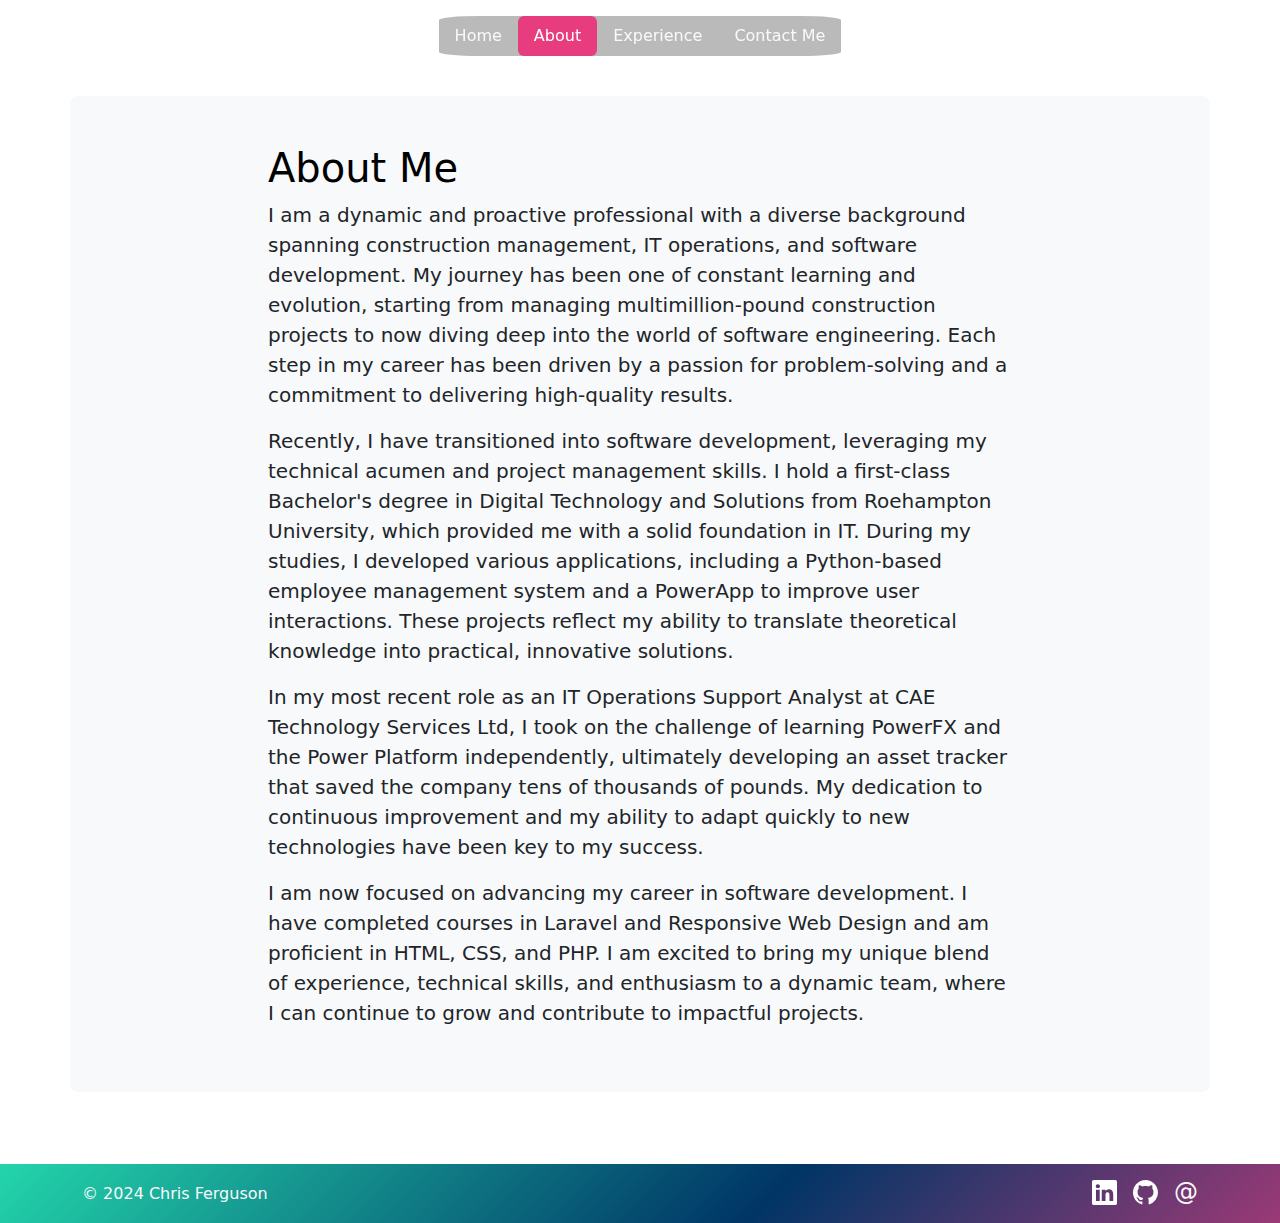
==== public/about.html @ 390cb806 "Add files via upload" ====
<!DOCTYPE html>
<html lang="en">
<head>
    <meta charset="UTF-8">
    <meta name="viewport" content="width=device-width, initial-scale=1.0">
    <title>Chris Ferguson</title>
    <link href="https://cdn.jsdelivr.net/npm/bootstrap@5.3.3/dist/css/bootstrap.min.css" rel="stylesheet" integrity="sha384-QWTKZyjpPEjISv5WaRU9OFeRpok6YctnYmDr5pNlyT2bRjXh0JMhjY6hW+ALEwIH" crossorigin="anonymous">
    <link rel="stylesheet" href="../styles.css"></head>
<body>
     <!-- Nav bar -->
 <section id="navbar">
    <div class="container fixed-top ">
        <header class="d-flex justify-content-center py-3">
          <ul class="nav nav-pills">
            <li class="nav-item"><a href="../index.html" class="nav-link text-light" aria-current="page">Home</a></li>
            <li class="nav-item"><a href="#" class="nav-link active">About</a></li>
            <li class="nav-item"><a href="./work-experience.html" class="nav-link text-light">Experience</a></li>
            <li class="nav-item"><a href="./contact-me.html" class="nav-link text-light">Contact Me</a></li>
            
          </ul>
        </header>
      </div>
</section>

<!-- Main Body -->
<section>
    <div class="p-5 mx-auto ">
        <div class="container mt-5 py-5 bg-body-tertiary rounded-3">
          <h1 class="text-body-emphasis col-lg-8 mx-auto ">About Me</h1>
          <p class="col-lg-8 mx-auto lead">
            I am a dynamic and proactive professional with a diverse background spanning construction management, IT operations, and software development. My journey has been one of constant learning and evolution, starting from managing multimillion-pound construction projects to now diving deep into the world of software engineering. Each step in my career has been driven by a passion for problem-solving and a commitment to delivering high-quality results.</p>

<p class="col-lg-8 mx-auto lead">Recently, I have transitioned into software development, leveraging my technical acumen and project management skills. I hold a first-class Bachelor's degree in Digital Technology and Solutions from Roehampton University, which provided me with a solid foundation in IT. During my studies, I developed various applications, including a Python-based employee management system and a PowerApp to improve user interactions. These projects reflect my ability to translate theoretical knowledge into practical, innovative solutions.</p>

<p class="col-lg-8 mx-auto lead">In my most recent role as an IT Operations Support Analyst at CAE Technology Services Ltd, I took on the challenge of learning PowerFX and the Power Platform independently, ultimately developing an asset tracker that saved the company tens of thousands of pounds. My dedication to continuous improvement and my ability to adapt quickly to new technologies have been key to my success.</p>

<p class="col-lg-8 mx-auto lead">
  I am now focused on advancing my career in software development. I have completed courses in Laravel and Responsive Web Design and am proficient in HTML, CSS, and PHP. I am excited to bring my unique blend of experience, technical skills, and enthusiasm to a dynamic team, where I can continue to grow and contribute to impactful projects.
</p>
        </div>
      </div>
</section>

<!-- Footer -->

<section id="footer" class="gradient-background">
    <div class="container">
        <footer class="d-flex flex-wrap justify-content-between align-items-center py-3 mt-4 ">
          <div class="col-md-4 d-flex align-items-center">
            
            <span class="mb-3 mb-md-0 text-light">© 2024 Chris Ferguson</span>
          </div>
      
          <ul class="nav col-md-4 justify-content-end list-unstyled d-flex">
            <li class="ms-3"><a class="text-body-secondary" target="_blank" href="https://www.linkedin.com/in/chris-ferguson-387781bb/"><svg xmlns="http://www.w3.org/2000/svg" width="25" height="25" fill="#fff" class="bi bi-linkedin" viewBox="0 0 16 16">
                <path d="M0 1.146C0 .513.526 0 1.175 0h13.65C15.474 0 16 .513 16 1.146v13.708c0 .633-.526 1.146-1.175 1.146H1.175C.526 16 0 15.487 0 14.854zm4.943 12.248V6.169H2.542v7.225zm-1.2-8.212c.837 0 1.358-.554 1.358-1.248-.015-.709-.52-1.248-1.342-1.248S2.4 3.226 2.4 3.934c0 .694.521 1.248 1.327 1.248zm4.908 8.212V9.359c0-.216.016-.432.08-.586.173-.431.568-.878 1.232-.878.869 0 1.216.662 1.216 1.634v3.865h2.401V9.25c0-2.22-1.184-3.252-2.764-3.252-1.274 0-1.845.7-2.165 1.193v.025h-.016l.016-.025V6.169h-2.4c.03.678 0 7.225 0 7.225z"/>
              </svg></a></li>
            <li class="ms-3"><a class="text-body-secondary" target="_blank" href="https://github.com/GreyWolf-77"><svg xmlns="http://www.w3.org/2000/svg" width="25" height="25" fill="#fff" class="bi bi-github" viewBox="0 0 16 16">
                <path d="M8 0C3.58 0 0 3.58 0 8c0 3.54 2.29 6.53 5.47 7.59.4.07.55-.17.55-.38 0-.19-.01-.82-.01-1.49-2.01.37-2.53-.49-2.69-.94-.09-.23-.48-.94-.82-1.13-.28-.15-.68-.52-.01-.53.63-.01 1.08.58 1.23.82.72 1.21 1.87.87 2.33.66.07-.52.28-.87.51-1.07-1.78-.2-3.64-.89-3.64-3.95 0-.87.31-1.59.82-2.15-.08-.2-.36-1.02.08-2.12 0 0 .67-.21 2.2.82.64-.18 1.32-.27 2-.27s1.36.09 2 .27c1.53-1.04 2.2-.82 2.2-.82.44 1.1.16 1.92.08 2.12.51.56.82 1.27.82 2.15 0 3.07-1.87 3.75-3.65 3.95.29.25.54.73.54 1.48 0 1.07-.01 1.93-.01 2.2 0 .21.15.46.55.38A8.01 8.01 0 0 0 16 8c0-4.42-3.58-8-8-8"/>
              </svg></a></li>
            <li class="ms-3"><a class="text-light fs-4 m-0 p-0 text-decoration-none lh-1" target="_blank" href="mailto:chris_109@icloud.com">@</a></li>
          </ul>
        </footer>
      </div>

</section>
<script src="https://cdn.jsdelivr.net/npm/bootstrap@5.3.3/dist/js/bootstrap.bundle.min.js" integrity="sha384-YvpcrYf0tY3lHB60NNkmXc5s9fDVZLESaAA55NDzOxhy9GkcIdslK1eN7N6jIeHz" crossorigin="anonymous"></script>

</body>
</html>
---- styles.css ----
/* gradient background code */
.gradient-background {
	background: linear-gradient(-45deg, #FA8837, #e73c7e, #003566, #23d5ab);
	background-size: 180% 180%;
	animation: gradient 15s ease infinite;
	
}

@keyframes gradient {
	0% {
		background-position: 0% 50%;
	}
	50% {
		background-position: 100% 50%;
	}
	100% {
		background-position: 0% 50%;
	}
}

ul.nav a:hover { color: #aeacab !important; }
#navbar ul.nav {
    
      background-color: #00000045;
    border-radius: 10%;
    
  }

  .nav-pills .nav-link.active, .nav-pills .show>.nav-link {
    color: var(--bs-nav-pills-link-active-color);
    background-color: #e73c7e;
}

.card:hover{
    transform: translateY(-15px); 
  }

  #footer ul>li:hover{
    transform: translateY(-5px); 
    color: inherit !important;
  }
  #footer ul>li>a:hover{ 
    color: #fff !important;
  }

   .feature-icon a:hover{
    transform: translateY(-5px); 
    color: inherit !important;
  }
 /*  .card{
    min-width: 400px;
  } */
  
  /* #footer ul.nav >li{
    color: #fff;
    background-color: #fff;
  border-radius: 10%;
  
} */
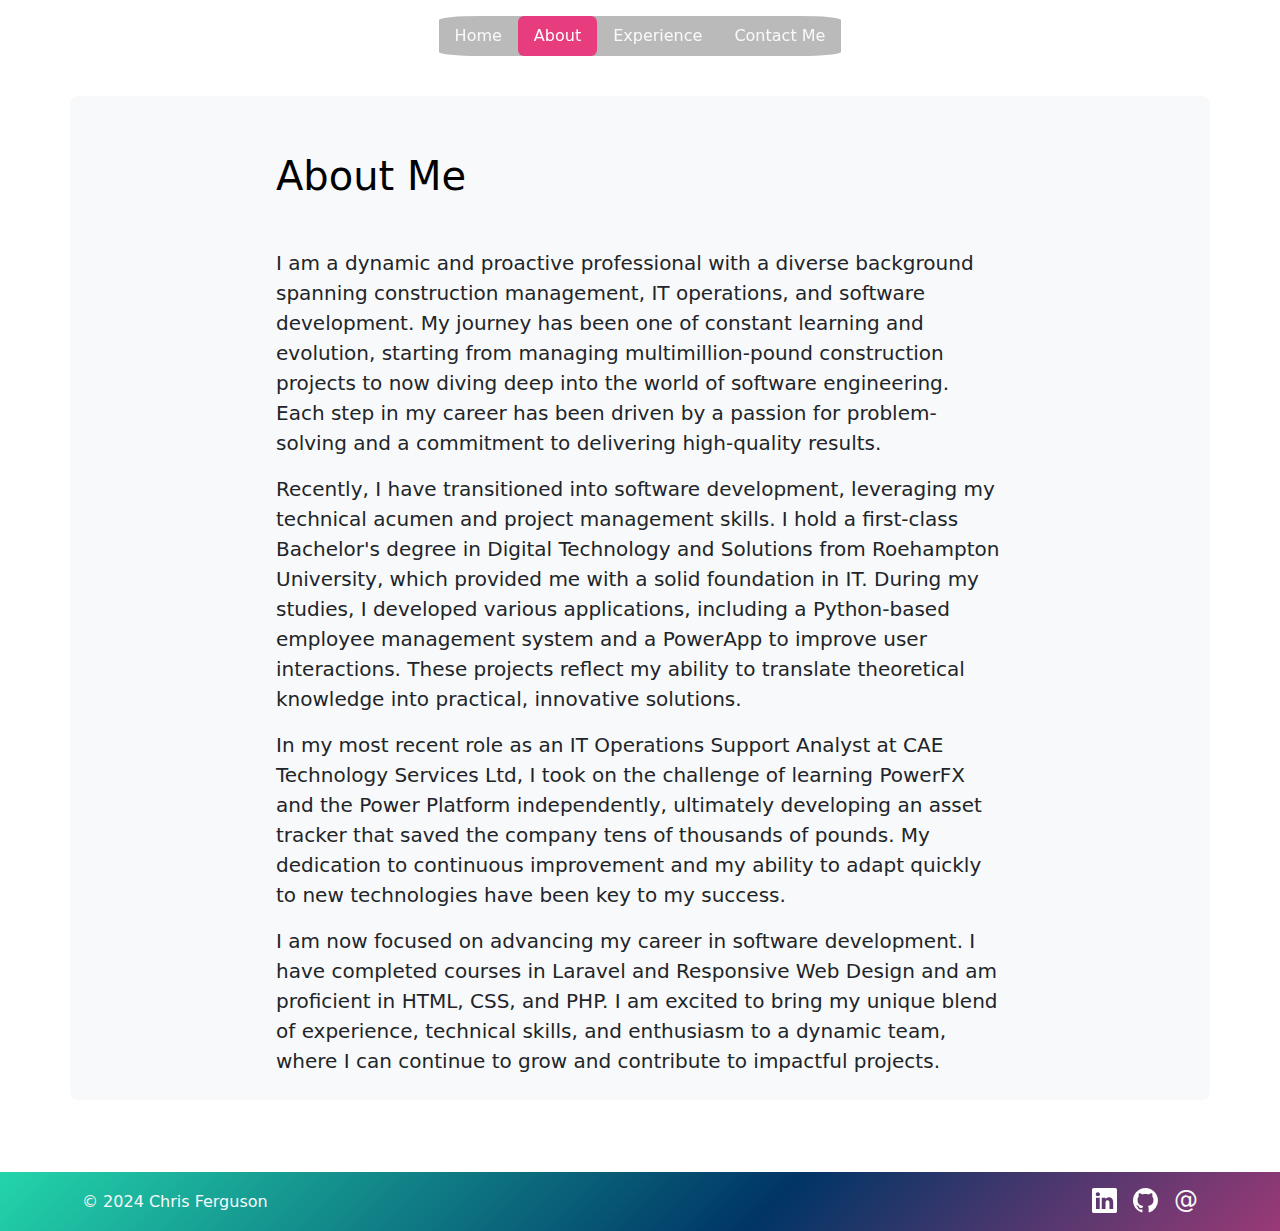
==== commit 9001ea6e: "Add files via upload" ====
--- a/public/about.html
+++ b/public/about.html
@@ -3,30 +3,30 @@
 <head>
     <meta charset="UTF-8">
     <meta name="viewport" content="width=device-width, initial-scale=1.0">
-    <title>Chris Ferguson</title>
+    <title>About</title>
     <link href="https://cdn.jsdelivr.net/npm/bootstrap@5.3.3/dist/css/bootstrap.min.css" rel="stylesheet" integrity="sha384-QWTKZyjpPEjISv5WaRU9OFeRpok6YctnYmDr5pNlyT2bRjXh0JMhjY6hW+ALEwIH" crossorigin="anonymous">
-    <link rel="stylesheet" href="../styles.css"></head>
+    <link rel="stylesheet" href="../styles.css">
+</head>
 <body>
      <!-- Nav bar -->
  <section id="navbar">
     <div class="container fixed-top ">
-        <header class="d-flex justify-content-center py-3">
+        <header class="d-flex justify-content-center py-3 ">
           <ul class="nav nav-pills">
             <li class="nav-item"><a href="../index.html" class="nav-link text-light" aria-current="page">Home</a></li>
             <li class="nav-item"><a href="#" class="nav-link active">About</a></li>
             <li class="nav-item"><a href="./work-experience.html" class="nav-link text-light">Experience</a></li>
             <li class="nav-item"><a href="./contact-me.html" class="nav-link text-light">Contact Me</a></li>
-            
           </ul>
         </header>
       </div>
 </section>
 
 <!-- Main Body -->
-<section>
-    <div class="p-5 mx-auto ">
-        <div class="container mt-5 py-5 bg-body-tertiary rounded-3">
-          <h1 class="text-body-emphasis col-lg-8 mx-auto ">About Me</h1>
+<section >
+    <div class="py-5  mx-auto ">
+        <div class="container col-xxl-8 mt-5 py-2 px-4 bg-body-tertiary rounded-3">
+          <h1 class="text-body-emphasis col-lg-8 mx-auto my-5">About Me</h1>
           <p class="col-lg-8 mx-auto lead">
             I am a dynamic and proactive professional with a diverse background spanning construction management, IT operations, and software development. My journey has been one of constant learning and evolution, starting from managing multimillion-pound construction projects to now diving deep into the world of software engineering. Each step in my career has been driven by a passion for problem-solving and a commitment to delivering high-quality results.</p>
 
@@ -42,6 +42,7 @@
 </section>
 
 <!-- Footer -->
+
 
 <section id="footer" class="gradient-background">
     <div class="container">
@@ -62,7 +63,6 @@
           </ul>
         </footer>
       </div>
-
 </section>
 <script src="https://cdn.jsdelivr.net/npm/bootstrap@5.3.3/dist/js/bootstrap.bundle.min.js" integrity="sha384-YvpcrYf0tY3lHB60NNkmXc5s9fDVZLESaAA55NDzOxhy9GkcIdslK1eN7N6jIeHz" crossorigin="anonymous"></script>
 
--- a/styles.css
+++ b/styles.css
@@ -43,17 +43,12 @@
     color: #fff !important;
   }
 
-   .feature-icon a:hover{
+   .hover-effect:hover{
     transform: translateY(-5px); 
     color: inherit !important;
-  }
- /*  .card{
-    min-width: 400px;
-  } */
+    transition: transform 0.2s ease-in-out;
+    transform: scale(1.2);
+}
+
   
-  /* #footer ul.nav >li{
-    color: #fff;
-    background-color: #fff;
-  border-radius: 10%;
-  
-} */
+
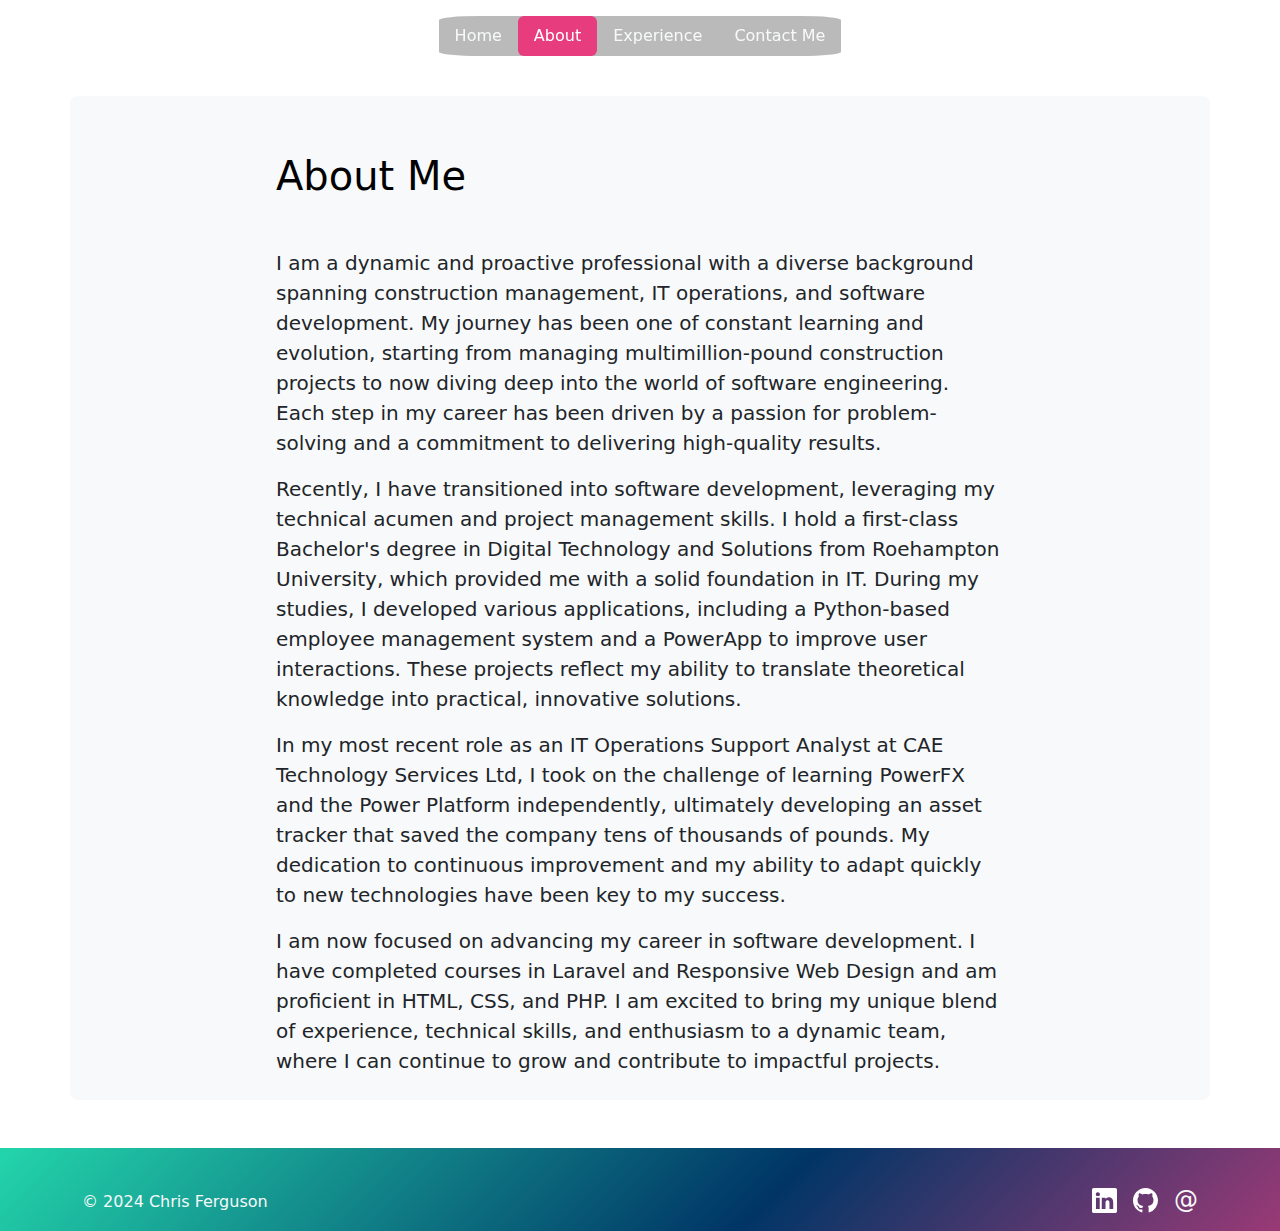
==== commit 52d991cb: "Add files via upload" ====
--- a/public/about.html
+++ b/public/about.html
@@ -7,7 +7,7 @@
     <link href="https://cdn.jsdelivr.net/npm/bootstrap@5.3.3/dist/css/bootstrap.min.css" rel="stylesheet" integrity="sha384-QWTKZyjpPEjISv5WaRU9OFeRpok6YctnYmDr5pNlyT2bRjXh0JMhjY6hW+ALEwIH" crossorigin="anonymous">
     <link rel="stylesheet" href="../styles.css">
 </head>
-<body>
+<body class="d-flex flex-column min-vh-100">
      <!-- Nav bar -->
  <section id="navbar">
     <div class="container fixed-top ">
@@ -44,7 +44,7 @@
 <!-- Footer -->
 
 
-<section id="footer" class="gradient-background">
+<section id="footer" class="gradient-background mt-auto">
     <div class="container">
         <footer class="d-flex flex-wrap justify-content-between align-items-center py-3 mt-4 ">
           <div class="col-md-4 d-flex align-items-center">
--- a/styles.css
+++ b/styles.css
@@ -50,5 +50,8 @@
     transform: scale(1.2);
 }
 
+.text-custom{
+  color: transparent;
+}
   
 
